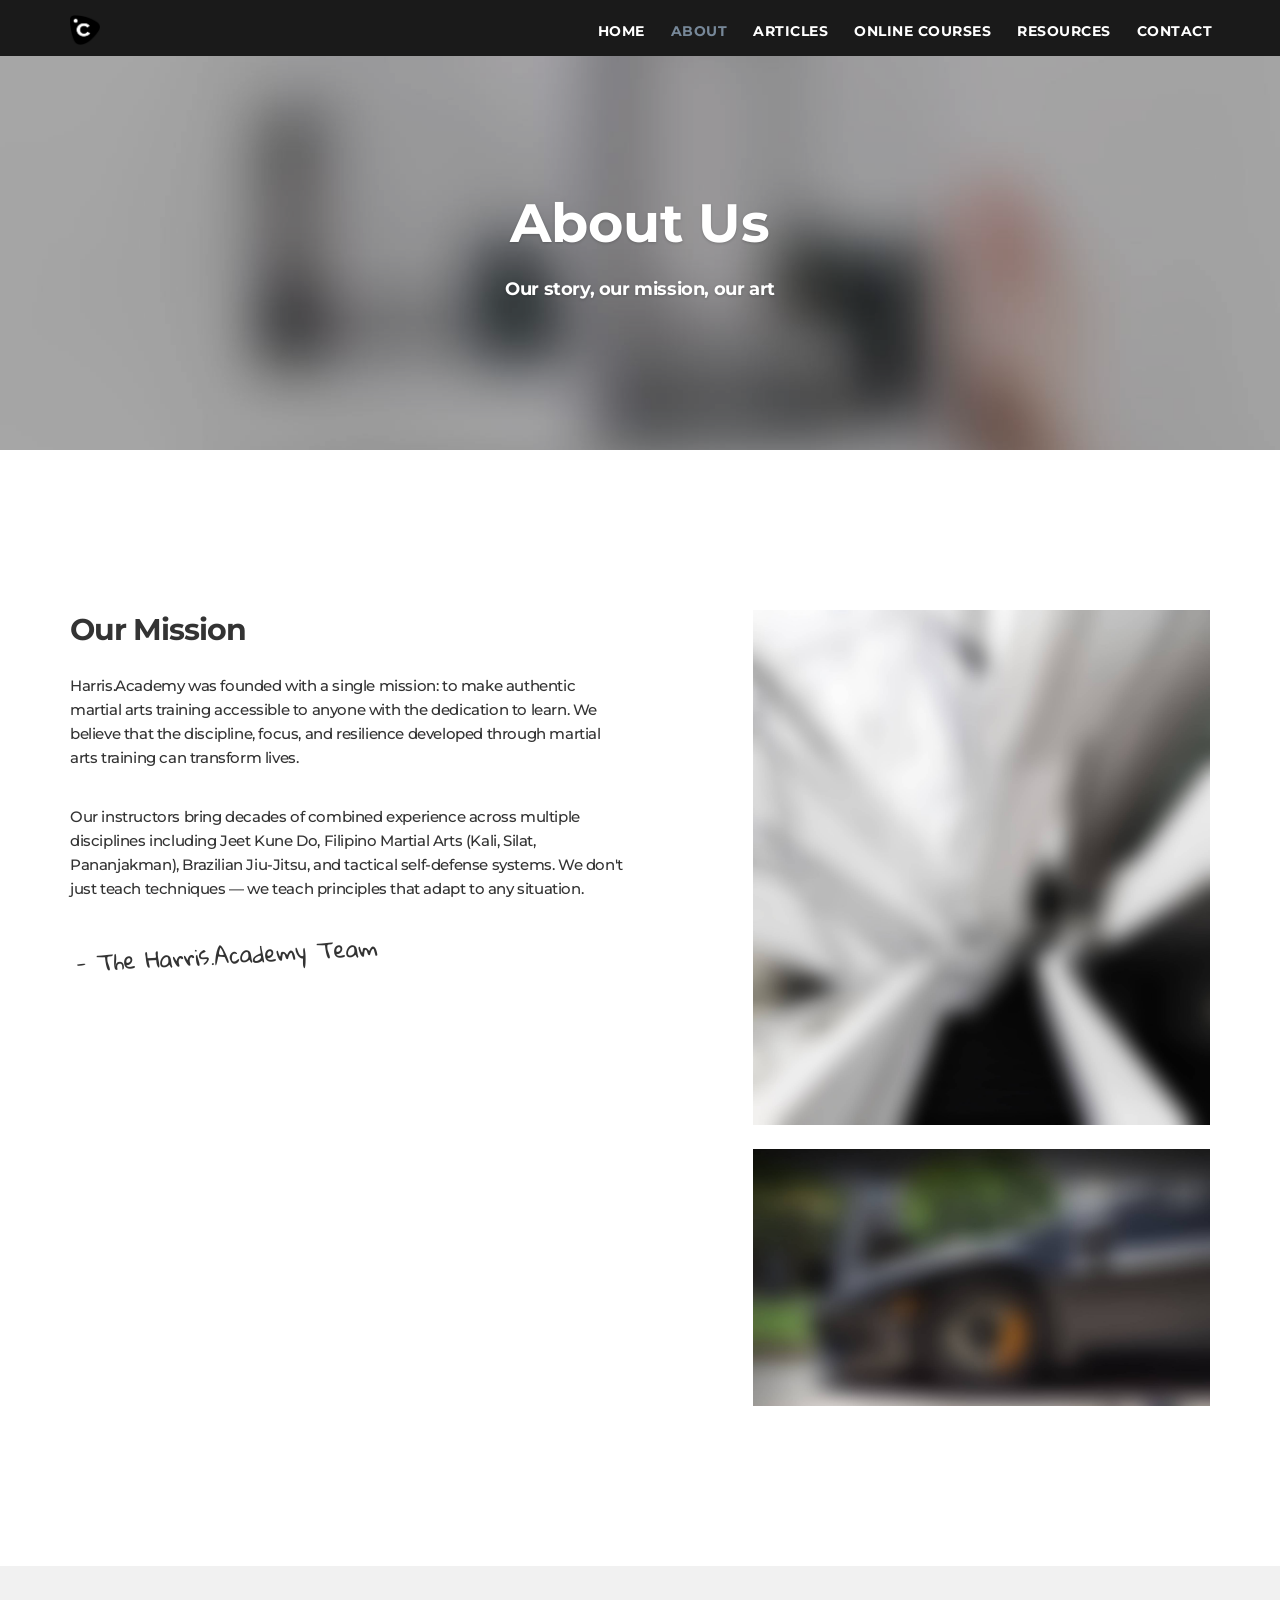
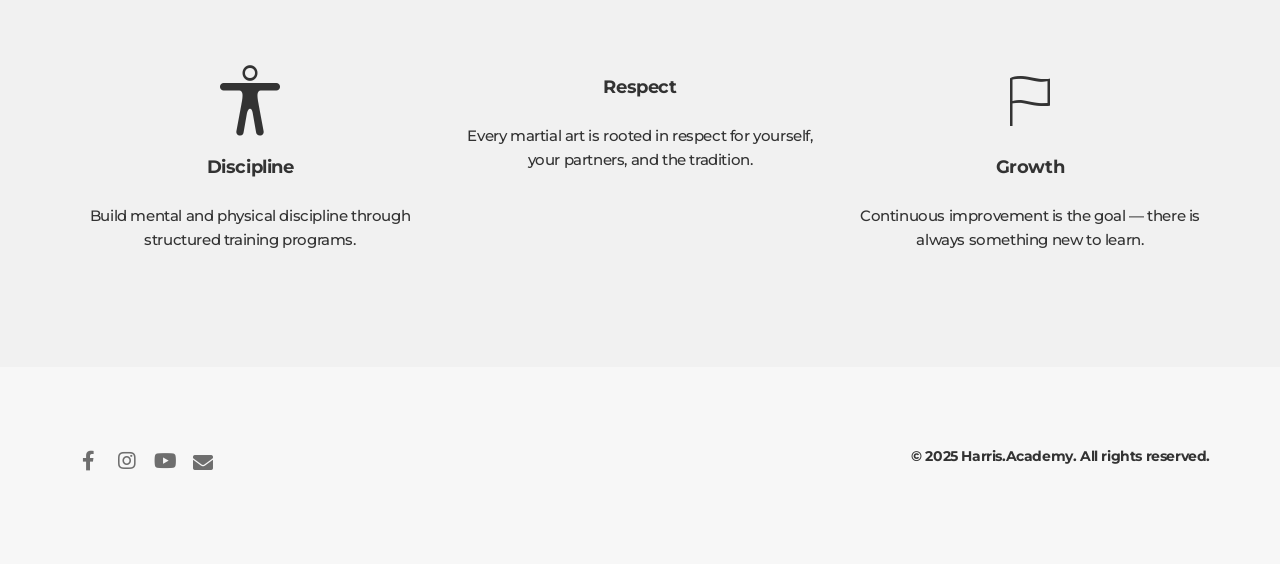
==== about.html @ e7376586 "Restructure site files to repo root for Vercel deployment" ====
<!DOCTYPE html>
<html lang="en">
  <head>
    <meta charset="utf-8">
    <meta http-equiv="X-UA-Compatible" content="IE=edge">
    <meta name="viewport" content="width=device-width, initial-scale=1">
    <link rel="shortcut icon" href="img/misc/favicon.png">
    <meta name="description" content="About Harris.Academy - Martial Arts Training">
    <meta name="author" content="Harris.Academy">
    <title>About | Harris.Academy
    </title>
    <link href="css/bootstrap.min.css" rel="stylesheet">
    <link href="css/main.css" rel="stylesheet">
    <link href="harris.css" rel="stylesheet">
  </head>
  <body class="top" id="page-top" data-spy="scroll" data-target=".navbar-fixed-top">

    <nav class="navbar navbar-custom navbar-fixed-top top-nav-collapse">
      <div class="container">
        <div class="navbar-header">
          <button class="navbar-toggle" type="button" data-toggle="collapse" data-target=".navbar-main-collapse"><span class="sr-only">Toggle navigation</span><span class="icon-bar"></span><span class="icon-bar"></span><span class="icon-bar"></span></button><a class="navbar-brand page-scroll" href="index.html">
              <img class="logo" src="img/logo.png" alt="Harris.Academy"><img class="logodark" src="img/logodark.png" alt="Harris.Academy"></a>
        </div>
        <div class="collapse navbar-collapse navbar-main-collapse">
          <ul class="nav navbar-nav navbar-right">
            <li class="hidden"><a href="#page-top"></a></li>
            <li><a href="index.html">Home</a></li>
            <li><a href="about.html">About</a></li>
            <li><a href="articles.html">Articles</a></li>
            <li><a href="courses.html">Online Courses</a></li>
            <li><a href="resources.html">Resources</a></li>
            <li><a href="index.html#contact">Contact</a></li>
          </ul>
        </div>
      </div>
    </nav>
    <header class="intro introhalf" data-background="img/main/24.jpg">
      <div class="overlay"></div>
      <div class="intro-body">
        <h1>About Us</h1>
        <h4>Our story, our mission, our art</h4>
      </div>
    </header>
    <section>
      <div class="container">
        <div class="row">
          <div class="col-lg-6">
            <h2>Our Mission</h2>
            <p>Harris.Academy was founded with a single mission: to make authentic martial arts training accessible to anyone with the dedication to learn. We believe that the discipline, focus, and resilience developed through martial arts training can transform lives.</p>
            <p>Our instructors bring decades of combined experience across multiple disciplines including Jeet Kune Do, Filipino Martial Arts (Kali, Silat, Pananjakman), Brazilian Jiu-Jitsu, and tactical self-defense systems. We don't just teach techniques — we teach principles that adapt to any situation.</p>
            <h2 class="classic">- The Harris.Academy Team</h2>
          </div>
          <div class="col-lg-5 col-lg-offset-1">
            <img class="img-responsive center-block" src="img/main/37.jpg" alt="Martial Arts Training">
            <br>
            <img class="img-responsive center-block" src="img/main/22.jpg" alt="Training Session">
          </div>
        </div>
      </div>
    </section>
    <section class="section-small bg-gray2">
      <div class="container">
        <div class="row text-center">
          <div class="col-md-4">
            <i class="ion-ios-body-outline icon-big"></i>
            <h4>Discipline</h4>
            <p>Build mental and physical discipline through structured training programs.</p>
          </div>
          <div class="col-md-4">
            <i class="ion-ios-shield-outline icon-big"></i>
            <h4>Respect</h4>
            <p>Every martial art is rooted in respect for yourself, your partners, and the tradition.</p>
          </div>
          <div class="col-md-4">
            <i class="ion-ios-flag-outline icon-big"></i>
            <h4>Growth</h4>
            <p>Continuous improvement is the goal — there is always something new to learn.</p>
          </div>
        </div>
      </div>
    </section>
    <section class="section-small bg-gray footer">
      <div class="container">
        <div class="row">
          <div class="col-lg-4">
            <ul class="list-inline no-pad">
              <li><a href="#"><i class="fab fa-facebook-f fa-fw fa-lg"></i></a></li>
              <li><a href="#"><i class="fab fa-instagram fa-fw fa-lg"></i></a></li>
              <li><a href="#"><i class="fab fa-youtube fa-fw fa-lg"></i></a></li>
              <li><a href="#"><i class="fa fa-envelope fa-fw fa-lg"></i></a></li>
            </ul>
          </div>
          <div class="col-lg-4 col-lg-offset-4 text-right">
            <h5 class="no-pad">&copy; 2025 Harris.Academy. All rights reserved.</h5>
          </div>
        </div>
      </div>
    </section>
    <a class="topbtn page-scroll" href="#page-top"></a>
    <script src="js/jquery-3.3.1.min.js"></script>
    <script src="js/bootstrap.min.js"></script>
    <script src="js/jquery.easing.min.js"></script>
    <script src="js/jquery.countdown.min.js"></script>
    <script src="js/device.min.js"></script>
    <script src="js/form.min.js"></script>
    <script src="js/jquery.placeholder.min.js"></script>
    <script src="js/jquery.shuffle.min.js"></script>
    <script src="js/jquery.parallax.min.js"></script>
    <script src="js/jquery.circle-progress.min.js"></script>
    <script src="js/jquery.swipebox.min.js"></script>
    <script src="js/wow.min.js"></script>
    <script src="js/jquery.smartmenus.js"></script>
    <script src="js/main.js"></script>
  </body>
</html>
---- css/main.css ----
@charset "UTF-8";
/*!
    Concept - Smart multi-purpose html5 template
    To use this template you must have a license purchased at Themeforest (themeforest.com)
    Copyright 2000-2095 ForBetterWeb.com
 */
/*------------------------------------------------------------------

Table of contents
* Fonts
* Plugins
* Base structure
  * Preloader
  * Buttons
  * NavBar
  * Backgrounds and font color
  * Intro
    * Intro solid color
    * Video background
  * Forms
    * Subscribe form
  * Countdown
  * News - Blog grid
  * Team
  * Contact
  * Quote
  * Facts
  * Map
  * Carousel
    * Shop thumbnails carousel
  * Animated mouse
  * Text rotator
  * Number scroller
  * Testimonials
  * Portfolio
  * Pricing
  * Miscellaneous
  * Pager
  * Bars and charts
  * Shop
  * Media Queries
  * Magic background
  * Footer
* Stop animation on mobile device
* Icons
* Demo page

-------------------------------------------------------------------*/
/* Fonts */
@import "https://fonts.googleapis.com/css?family=Montserrat:200,500,700,800|Gloria+Hallelujah";
/* Fonts and Plugins */
@import url(../fonts/fontawesome/css/fontawesome.min.css);
@import url(../fonts/fontawesome/css/brands.min.css);
@import url(../fonts/fontawesome/css/solid.min.css);
@import url(../fonts/ionicons/css/ionicons.min.css);
@import url(../js/vegas/vegas.min.css);
@import url(animate.min.css);
@import url(swipebox.css);
/* Base structure */
html {
  width: 100% !important;
  height: 100% !important;
}

body {
  width: 100% !important;
  height: 100% !important;
  font: 500 15px/1.6 Montserrat, sans-serif;
  letter-spacing: -0.4px;
  background-color: #fff;
  -webkit-font-smoothing: antialiased;
}

h1, h2, h3, h4, h5, h6 {
  margin: 0 0 25px;
  line-height: 1.3;
  font-weight: 700;
  letter-spacing: -1px;
}

h3, h4, h5, h6 {
  letter-spacing: -0.4px;
}

/* Preloader */
#preloader {
  top: 0;
  left: 0;
  right: 0;
  bottom: 0;
  position: absolute;
  background-color: #fff;
  z-index: 99999;
  height: 100%;
  width: 100%;
  overflow: hidden;
}

#status {
  position: absolute;
  left: 47%;
  top: 50%;
  margin: auto;
  width: 49px;
  height: 49px;
  border-radius: 50%;
  display: inline-block;
  vertical-align: middle;
  background: #999;
  animation: 1.15s infinite ease-in-out;
  -webkit-animation: 1.15s infinite ease-in-out;
  -moz-animation: 1.15s infinite ease-in-out;
  animation-name: loader;
  -webkit-animation-name: loader;
  -moz-animation-name: loader;
}
#status:before, #status:after {
  animation: 1.15s infinite ease-in-out;
  -webkit-animation: 1.15s infinite ease-in-out;
  -moz-animation: 1.15s infinite ease-in-out;
}
#status:before, #status:after {
  width: 100%;
  height: 100%;
  border-radius: 50%;
  position: absolute;
  top: 0;
  left: 0;
}

@keyframes loader {
  from {
    transform: scale(0);
    opacity: 1;
  }
  to {
    transform: scale(1);
    opacity: 0.5;
  }
}
@-ms-keyframes loader {
  from {
    -ms-transform: scale(0);
    opacity: 1;
  }
  to {
    -ms-transform: scale(1);
    opacity: 0.5;
  }
}
@-webkit-keyframes loader {
  from {
    -webkit-transform: scale(0);
    opacity: 1;
  }
  to {
    -webkit-transform: scale(1);
    opacity: 0.5;
  }
}
@-moz-keyframes loader {
  from {
    -moz-transform: scale(0);
    opacity: 1;
  }
  to {
    -moz-transform: scale(1);
    opacity: 0.5;
  }
}
.no-transform {
  text-transform: none;
}

p {
  margin: 0 0 35px;
}

a {
  text-decoration: none;
  color: #000;
  -webkit-transition: all 0.3s ease;
  -moz-transition: all 0.3s ease;
  transition: all 0.3s ease;
}
a img {
  -webkit-transition: all 0.3s ease;
  -moz-transition: all 0.3s ease;
  transition: all 0.3s ease;
}

img {
  -webkit-filter: blur(0);
  filter: blur(0);
}

a, img, :focus, input {
  outline: none !important;
}

a:hover, a:focus {
  color: #666;
  text-decoration: none;
}
a img:hover {
  opacity: 0.75;
}

.no-pad {
  padding-top: 0 !important;
  padding-right: 0 !important;
  padding-bottom: 0 !important;
  padding-left: 0 !important;
  margin-top: 0 !important;
  margin-right: 0 !important;
  margin-bottom: 0 !important;
  margin-left: 0 !important;
}

.no-pad-btm {
  padding-bottom: 0 !important;
  margin-bottom: 0 !important;
}

.no-pad-top {
  padding-top: 0 !important;
}

.overlay {
  background: rgba(7, 9, 21, 0.5);
}

.overlay-white {
  background: rgba(255, 255, 255, 0.85);
  color: #555 !important;
  text-shadow: none;
}

.overlay, .overlay-white {
  width: 100%;
  height: 100%;
  position: absolute;
  z-index: -1;
  top: 0;
  left: 0;
}

.image-overlay {
  padding: 0;
  margin-top: -150px;
  z-index: 999;
  position: relative;
}

@media (max-width: 1199px) {
  .image-overlay {
    margin-top: 0;
  }
}
.breadcrumb {
  background-color: transparent;
  padding: 15px 15px;
}

section, .section {
  position: relative;
  z-index: 992;
  padding-top: 160px;
  padding-bottom: 160px;
  background-color: #fff;
  overflow: hidden;
}

.section-small {
  padding-top: 80px;
  padding-bottom: 80px;
  min-height: auto !important;
}

.section-offcet {
  overflow: inherit;
}

.list-inline > li {
  padding-bottom: 10px;
  vertical-align: bottom;
}

input, textarea {
  border-radius: 50px !important;
}

.dropdown-menu, .panel, .progress, .list-group-item, select {
  border-radius: 6px !important;
}

.nav .label {
  padding: 0.4em 0.7em 0.3em 0.7em;
}

.label-danger {
  background-color: #c00;
}

.badge {
  line-height: inherit;
  border-radius: 15px !important;
}

.dark-gray {
  color: #999;
}

.gray {
  color: #ccc;
}

.blue {
  color: #5bc0df;
}

.violet {
  color: #ff4081;
}

.pastel {
  color: #9aa8b1;
}

.text-black {
  color: #000;
}

.white {
  color: #fff;
}

/* Buttons */
.btn {
  font-size: 12px !important;
  letter-spacing: 0.5px;
  outline: 0;
  text-transform: uppercase;
  -webkit-transition: all 0.3s ease-in-out;
  -moz-transition: all 0.3s ease-in-out;
  transition: all 0.3s ease-in-out;
  text-shadow: none;
  text-decoration: none;
  padding: 7px 25px;
  border-radius: 40px;
  font-weight: 800;
}
.btn:hover {
  box-shadow: none;
}

.btn-lg {
  font-size: 13px !important;
  padding: 10px 32px;
}

.btn-sm {
  font-size: 10px !important;
}

.btn-xs {
  font-size: 9px !important;
  padding: 4px 10px;
}

.btn-border {
  border: 2px solid #fff;
  color: #fff !important;
  background-color: transparent;
}

.btn-dark-border {
  border: 2px solid #000;
  color: #000;
  background-color: transparent;
}

.btn-white {
  border: 2px solid #fff;
  color: #000 !important;
  background-color: #fff;
  box-shadow: 0 0 20px 0 rgba(0, 0, 0, 0.05);
}

.btn-gray {
  border: 2px solid #ccc;
  background-color: #ccc;
  color: #000 !important;
}

.btn-dark {
  border: 2px solid #18191B;
  background-color: #18191B;
  color: #fff !important;
}

.btn-Concept {
  border: 2px solid #9aa8b1;
  background-color: #9aa8b1;
  color: #fff !important;
}

.btn-violet {
  border: 2px solid #ff4081;
  background-color: #ff4081;
  color: #fff !important;
}

.btn-border:focus, .btn-dark-border:focus, .btn-gray:focus, .btn-border:focus, .btn-white:focus, .btn-Concept:focus, .btn-violet:focus {
  opacity: 1;
}

.btn:hover {
  opacity: 0.85 !important;
}

.input-group-lg > .form-control, .input-group-lg > .input-group-addon, .input-group-lg > .input-group-btn > .btn {
  border-radius: 50px;
  margin: 0;
}

.input-group-btn .btn {
  margin-left: -30px !important;
  z-index: 9;
}

a .fa, a .icon {
  text-decoration: none;
  -webkit-transition: all 0.3s ease-in-out;
  -moz-transition: all 0.3s ease-in-out;
  transition: all 0.3s ease-in-out;
}

.iconsmall {
  font-size: 46px;
  float: left;
  line-height: 54px;
  padding-right: 10px;
}

.icon-big {
  font-size: 80px !important;
  display: block !important;
  line-height: 75px !important;
  padding: 15px;
}

.intro-body .icon-big {
  padding: 20px;
}

.classic {
  font-family: "Gloria Hallelujah";
  font-weight: normal !important;
  letter-spacing: 0;
  transform: rotate(-3deg) !important;
  -moz-transform: rotate(-3deg) !important;
  -webkit-transform: rotate(-3deg) !important;
  text-transform: none;
  display: inline-block;
  font-size: 22px;
  padding: 5px;
}

.classic-gradient {
  background: -moz-linear-gradient(#ccc, #000);
  background: -webkit-linear-gradient(#ccc, #000);
  background: linear-gradient(#ccc, #000);
  color: transparent;
  background-clip: text;
  -webkit-background-clip: text;
}

.classic-big {
  font-size: 70px !important;
  line-height: 60px;
  font-weight: normal !important;
  letter-spacing: -1px !important;
  text-transform: none !important;
  padding-bottom: 0;
  display: block;
}

.bg-dark .classic {
  background: transparent;
  color: #fff;
}

.text-gradient {
  background: linear-gradient(to bottom left, #aee5ff, #005279);
  -webkit-background-clip: text;
  -webkit-text-fill-color: transparent;
}

.text-gradient-gray {
  background: linear-gradient(to bottom left, #ccc, #000);
  -webkit-background-clip: text;
  -webkit-text-fill-color: transparent;
}

::-moz-selection, ::selection {
  color: #fff;
  background: #000;
}

ul, ol {
  margin-bottom: 1.5em;
}

a .la {
  opacity: 0.6 !important;
}
a .la:hover {
  opacity: 0.9;
}

.float-left {
  float: left;
}

.float-right {
  float: right;
}

.fa {
  vertical-align: middle;
}

/* NavBar */
.navbar-custom {
  font-family: Montserrat, sans-serif;
  margin-bottom: 0;
  border-bottom: transparent;
  text-transform: uppercase;
  color: rgba(0, 0, 0, 0.9);
  -webkit-transition: all 0.8s ease;
  -moz-transition: all 0.8s ease;
  transition: all 0.8s ease;
}
.navbar-custom .navbar-brand {
  font-size: 32px;
  font-weight: 500;
  letter-spacing: -0.01em;
  text-transform: none;
  /* padding: 17px 5px 12px 15px; */
}
.navbar-custom img {
  display: inline-block;
}
.navbar-custom.top-nav-collapse {
  background-color: #fff;
  /* border-bottom: 1px solid #eee; */
}
.navbar-custom.top-nav-collapse a {
  color: #000;
}
.navbar-custom.top-nav-collapse .navbar-brand {
  font-size: 22px;
}

.navbar-fixed-top .container {
  width: auto;
}

@media (min-width: 1200px) {
  .top-nav-collapse .container {
    width: 1170px !important;
  }
}
.navbar-custom .navbar-brand .logo {
  max-height: 42px;
  display: inline-block;
}

.logoborder {
  border: 1px solid #fff;
  padding: 12px 18px;
  max-height: 48px !important;
  margin-top: -10px;
  font-size: 20px;
}

.logobig {
  font-size: 30px;
}
.logobig .icon-big {
  line-height: 1px;
  margin-top: -25px;
}

.logobig .classic {
  font-size: 36px;
  transform: rotate(0) !important;
  -moz-transform: rotate(0) !important;
  -webkit-transform: rotate(0) !important;
}

.logodark.classic {
  font-size: 40px;
  margin-top: -8px;
}

.supcircle {
  background-color: #5bc0de;
  color: #fff;
  padding: 4px 8px;
  font-size: 16px;
  position: absolute;
  margin: 14px -15px;
  line-height: 16px;
  border-radius: 50% !important;
  font-weight: bold;
}

.navbar-custom.top-nav-collapse .navbar-brand .logo {
  max-height: 24px;
}
.navbar-custom .navbar-brand .logodark {
  display: none;
}
.navbar-custom.top-nav-collapse .navbar-brand .logodark, .navbar-custom .navbar-brand .logo {
  display: inline-block;
}
.navbar-custom.top-nav-collapse .navbar-brand .logo {
  display: none;
}
.navbar-custom.top-nav-collapse .navbar-brand .logodark {
  max-height: 30px;
}
.navbar-custom .navbar-brand i {
  vertical-align: middle;
}
.navbar-custom .navbar-brand:focus {
  outline: 0;
}
.navbar-custom .navbar-brand .navbar-toggle {
  padding: 4px 6px;
  font-size: 16px;
  color: #fff;
}
.navbar-custom .navbar-brand .navbar-toggle:focus, .navbar-custom .navbar-brand .navbar-toggle:active {
  outline: 0;
}

.nav > li > a {
  padding: 21px 13px 15px;
}

.navbar-custom a {
  color: #fff;
  font-size: 14px;
  text-transform: uppercase;
  text-decoration: none;
  letter-spacing: 0.5px;
  font-weight: 700;
}
.navbar-custom .nav li a {
  -webkit-transition: all 0.4s ease-in-out;
  -moz-transition: all 0.4s ease-in-out;
  transition: all 0.4s ease-in-out;
}
.navbar-custom .nav li a:hover, .navbar-custom .nav li a:focus, .navbar-custom .nav li a:active {
  outline: 0;
  background-color: transparent;
}
.navbar-custom .nav li.active {
  outline: 0;
  background-color: transparent !important;
}
.navbar-custom .nav li.active a {
  color: #789 !important;
}
.navbar-custom .nav li.active a:hover {
  color: #789;
}

.dropdown-menu {
  background-color: rgba(255, 255, 255, 0.95);
  color: #fff;
  min-width: 230px !important;
  right: 0;
  left: auto;
  border: 0;
}
.dropdown-menu > li > a {
  font-size: 11px;
  padding: 11px 18px;
  white-space: nowrap;
}
.dropdown-menu > .active > a {
  color: #333 !important;
  background-color: transparent;
}
.dropdown-menu > .active > a:focus, .dropdown-menu > .active > a:hover {
  background-color: transparent;
}

.nav .open > a {
  background-color: transparent;
  border-color: transparent;
}
.nav .open > a:focus, .nav .open > a:hover {
  background-color: transparent;
  border-color: transparent;
}

.search-form {
  margin: 5px 10px;
  width: 250px;
  font-size: 14px;
}
.search-form .form-control {
  color: #ccc !important;
}

.search-button {
  width: 42px;
  height: 40px;
  line-height: 38px;
  margin-top: -12px;
  position: absolute;
  top: 50%;
  right: 12px;
  overflow: hidden;
  background: transparent;
  color: #888;
  border: none;
  outline: none;
}

.search-form {
  padding: 10px;
  width: 100%;
  border-bottom: #555;
  margin: 0;
}

.nav .badge {
  color: #fff;
  padding: 5px 6px 4px 7px;
  position: absolute;
  margin: -10px -4px;
  line-height: 1;
  border-radius: 50% !important;
  border: #dadada 2px solid;
}

.navbar-toggle {
  padding: 10px 0;
}
.navbar-toggle .icon-bar {
  width: 30px;
  border-radius: 0;
  background: #fff;
}

.top-nav-collapse .icon-bar {
  background: #333;
}

.navbar-custom.nav-bright a {
  color: #333;
}

.vmenu {
  display: inline-block;
  margin: 0;
  padding: 0;
}

a.btn-nav .btn {
  margin: 30px 0 109px;
}

.navbar-custom .nav .dropdown-menu li a.btn-nav:hover {
  background-color: transparent;
}

.menu-divider {
  width: 1px;
  border-right: 1px solid #b3b3b3;
  line-height: 18px;
  margin: 23px 15px 0;
}

.dropdown-menu strong {
  padding: 20px 0 16px 18px;
  display: block;
  font-size: 13px;
  font-weight: bold;
  line-height: 1px;
  color: #555 !important;
}

.nav .active {
  height: auto !important;
}

.dropdown-menu {
  padding: 10px 0;
}

.navbar-nav:not(.sm-collapsible) ul .caret {
  position: absolute;
  right: 0;
  margin-top: 6px;
  margin-right: 15px;
  border-top: 4px solid transparent;
  border-bottom: 4px solid transparent;
  border-left: 4px dashed;
}
.navbar-nav:not(.sm-collapsible) ul a.has-submenu {
  padding-right: 30px;
}
.navbar-nav.sm-collapsible .caret, .navbar-nav.sm-collapsible ul .caret {
  position: absolute;
  right: 0;
  margin: -25px 14px 0 0;
  padding: 0;
  width: 32px;
  height: 26px;
  line-height: 24px;
  text-align: center;
  border-width: 1px;
  border-style: solid;
}
.navbar-nav.sm-collapsible .caret:before {
  content: "+";
  font-family: monospace;
  font-size: 20px;
}
.navbar-nav.sm-collapsible .open > a > .caret:before {
  content: "-";
}
.navbar-nav.sm-collapsible a.has-submenu {
  padding-right: 50px;
}
.navbar-nav.sm-collapsible[data-sm-skip-collapsible-behavior] .caret, .navbar-nav.sm-collapsible[data-sm-skip-collapsible-behavior] ul .caret {
  position: static;
  margin: 0 0 0 2px;
  padding: 0;
  width: 0;
  height: 0;
  border-top: 4px dashed;
  border-right: 4px solid transparent;
  border-bottom: 0;
  border-left: 4px solid transparent;
}
.navbar-nav.sm-collapsible[data-sm-skip-collapsible-behavior] .caret:before {
  content: "" !important;
}
.navbar-nav.sm-collapsible[data-sm-skip-collapsible-behavior] a.has-submenu {
  padding-right: 15px;
}
.navbar-nav span.scroll-up, .navbar-nav span.scroll-down {
  position: absolute;
  display: none;
  visibility: hidden;
  height: 20px;
  overflow: hidden;
  text-align: center;
}
.navbar-nav span.scroll-up-arrow {
  position: absolute;
  top: -2px;
  left: 50%;
  margin-left: -8px;
  width: 0;
  height: 0;
  overflow: hidden;
  border-top: 7px dashed transparent;
  border-right: 7px dashed transparent;
  border-bottom: 7px solid;
  border-left: 7px dashed transparent;
}
.navbar-nav span.scroll-down-arrow {
  position: absolute;
  left: 50%;
  margin-left: -8px;
  width: 0;
  height: 0;
  overflow: hidden;
  border-top: 7px dashed transparent;
  border-right: 7px dashed transparent;
  border-bottom: 7px solid;
  border-left: 7px dashed transparent;
  top: 6px;
  border-top: 7px solid;
  border-right: 7px dashed transparent;
  border-bottom: 7px dashed transparent;
  border-left: 7px dashed transparent;
}
.navbar-nav.sm-collapsible ul .dropdown-menu > li > a, .navbar-nav.sm-collapsible ul .dropdown-menu .dropdown-header {
  padding-left: 35px;
}
.navbar-nav.sm-collapsible ul ul .dropdown-menu > li > a, .navbar-nav.sm-collapsible ul ul .dropdown-menu .dropdown-header {
  padding-left: 45px;
}
.navbar-nav.sm-collapsible ul ul ul .dropdown-menu > li > a, .navbar-nav.sm-collapsible ul ul ul .dropdown-menu .dropdown-header {
  padding-left: 55px;
}
.navbar-nav.sm-collapsible ul ul ul ul .dropdown-menu > li > a, .navbar-nav.sm-collapsible ul ul ul ul .dropdown-menu .dropdown-header {
  padding-left: 65px;
}
.navbar-nav .dropdown-menu > li > a {
  white-space: normal;
}
.navbar-nav ul.sm-nowrap > li > a {
  white-space: nowrap;
}
.navbar-nav.sm-collapsible ul.sm-nowrap > li > a {
  white-space: normal;
}

.navbar-right ul.dropdown-menu {
  left: auto;
  right: 0;
}

.dropdown-menu .fa {
  opacity: 0.5 !important;
  line-height: 13px !important;
}

.nav .fa {
  font-size: 16px;
  line-height: 1px;
}
.nav .fa-angle-down {
  font-size: 13px;
}
.nav .fa, .nav a .fa {
  opacity: 1 !important;
}
.nav .fa-plus {
  font-size: 12px;
}

@media (min-width: 991px) {
  .search-form input {
    background: transparent;
    border: 0;
    width: 200px;
  }

  .navbar-custom {
    padding: 40px 30px;
    border-bottom: 0;
    background: transparent;
  }
  .navbar-custom.top-nav-collapse {
    padding: 0 30px;
    background-color: #fff;
  }
  .navbar-custom .nav .dropdown-menu li a:hover {
    background-color: #ddd;
  }

  @-webkit-keyframes fadeInUniversal {
    0% {
      opacity: 0;
      transform: translate(0, -40px);
    }
    100% {
      opacity: 1;
      transform: translate(0, 0);
    }
  }
  @keyframes fadeInUniversal {
    0% {
      opacity: 0;
      transform: translate(0, -40px);
    }
    100% {
      opacity: 1;
      transform: translate(0, 0);
    }
  }
  li:hover ul.dropdown-menu {
    opacity: 1;
    -webkit-animation: fadeInUniversal 0.7s;
    animation: fadeInUniversal 0.7s;
    -webkit-animation-fill-mode: forwards;
    animation-fill-mode: forwards;
  }

  ul.nav li.dropdown:hover > ul.dropdown-menu {
    display: block;
  }

  .navbar-left {
    float: right !important;
  }

  ul.dropdown-menu.columns-2 {
    left: 0 !important;
    padding: 20px 22px 25px;
  }
  ul.dropdown-menu.columns-3 {
    left: 0 !important;
    padding: 20px 22px 25px;
    -moz-column-count: 3;
    -webkit-column-count: 3;
    column-count: 3;
    min-width: 860px !important;
  }
  ul.dropdown-menu.columns-2 {
    -moz-column-count: 2;
    -webkit-column-count: 2;
    column-count: 2;
    min-width: 380px !important;
  }

  .columns2 .btn-white, .columns3 .btn-white {
    margin-top: 12px;
    display: inline-block;
  }

  .navbar-fixed-top .caret, .navbar-fixed-top .open > .dropdown-menu {
    display: none;
  }

  .angle-right:after {
    float: right;
    font-family: "Font Awesome 5 Free";
    content: "";
    color: inherit;
    position: absolute;
    right: 20px;
  }
}
@media (max-width: 991px) {
  .dropdown-menu {
    padding: 0;
  }
}
@media (max-width: 990px) {
  p.empty {
    display: none;
  }

  .search-button {
    margin-top: 0;
  }

  .nav .badge {
    margin: 2px 4px;
  }
  .nav a {
    border-bottom: 1px solid rgba(0, 0, 0, 0.05) !important;
    color: #000 !important;
  }
  .nav a:focus {
    border-bottom: 1px solid rgba(0, 0, 0, 0.05) !important;
  }

  .navbar-header {
    float: none;
  }

  .navbar-left, .navbar-right {
    float: none !important;
  }

  .navbar-toggle {
    display: block;
  }

  .navbar-collapse {
    background-color: #eee !important;
    border-top: 1px solid transparent;
    box-shadow: inset 0 1px 0 rgba(255, 255, 255, 0.1);
  }
  .navbar-collapse.collapse {
    display: none !important;
  }

  .navbar-nav {
    float: none !important;
    margin-top: 7px;
  }
  .navbar-nav > li {
    float: none;
  }
  .navbar-nav > li > a {
    padding-top: 14px;
    padding-bottom: 14px;
  }

  .collapse.in {
    display: block !important;
  }

  .navbar-collapse.in {
    overflow-y: auto !important;
  }

  .navbar-nav .open .dropdown-menu {
    position: static;
    float: none;
    width: auto;
    margin-top: 0;
    background-color: transparent;
    border: 0;
    box-shadow: none;
  }
  .navbar-nav .open .dropdown-menu > li > a, .navbar-nav .open .dropdown-menu .dropdown-header {
    padding: 10px 15px 10px 25px;
  }

  .navbar-inverse .navbar-nav .open .dropdown-menu > li > a {
    color: #999;
  }
  .navbar-inverse .navbar-nav .open .dropdown-menu > li > a:hover, .navbar-inverse .navbar-nav .open .dropdown-menu > li > a:focus {
    color: #fff;
    background-color: transparent;
    background-image: none;
  }
}
/* NavBar Center */
.navbar-center .navbar-brand {
  transform: translateX(-50%);
  left: 51%;
  position: absolute;
  padding: 14px 0;
  margin-left: 0;
}

.navbar-center {
  padding-left: 0 !important;
  padding-right: 0 !important;
}

.navbar-center .nav > li > a {
  padding: 21px 12px 15px !important;
}

@media (min-width: 1170px) {
  .navbar-center .container {
    width: 1170px;
    padding-left: 0;
    padding-right: 0;
  }
}
/* NavBar Wide */
@media (min-width: 991px) {
  .navbar-custom.top-nav-collapse {
    padding: 0 !important;
  }
}
/* NavBar Landing */
.landing-nav .toggle-btn:hover, .landing-nav a:hover {
  opacity: 0.9;
}

.landing-nav nav {
  background-color: rgba(0, 0, 0, 0.8);
  position: fixed;
  top: 0;
  left: 0;
  width: 100%;
  height: 100%;
  opacity: 0;
  visibility: hidden;
  transition: all 0.5s ease-in-out;
  z-index: 999;
  display: flex;
  align-items: center;
  justify-content: center;
  flex-direction: column;
}

.landing-nav nav ul {
  list-style-type: none;
  padding: 0;
  margin: 0;
  transition: all 0.3s ease-in-out;
}

.landing-nav nav ul li {
  transform: translateY(50px);
  opacity: 0;
}

.landing-nav nav ul li a {
  display: block;
  font-size: 26px;
  text-decoration: none;
  padding: 10px 5px;
  text-align: center;
  color: #fff;
  font-weight: bold;
  transition: all 0.2s ease-in-out;
  text-shadow: 1px 1px 2px rgba(0, 0, 0, 0.5);
}

.landing-nav, .landing-nav a {
  color: #fff;
}

.landing-nav a:hover:after {
  width: 100%;
  left: 0;
}

.landing-nav a:after {
  bottom: 0;
  content: "";
  display: block;
  height: 2px;
  background: #5bc0df;
  transition: width 1s ease 0s, left 0.5s ease 0s;
  width: 0;
}

.toggle-btn {
  display: block;
  position: fixed;
  z-index: 9999;
  top: 50px;
  right: 50px;
  cursor: pointer;
  transition: all 0.5s;
}

.top-nav-collapse .toggle-btn {
  top: 40px;
  right: 40px;
}

.toggle-btn .bar {
  width: 40px;
  height: 3px;
  margin: 6px auto;
  transition: all 0.3s;
}

.landing-nav .logo, .landing-nav .logodark {
  max-height: 60px;
  position: absolute;
  top: 50px;
  left: 50px;
}

.landing-nav.top-nav-collapse .logodark {
  max-height: 50px;
  opacity: 1;
  top: 40px;
  left: 40px;
}

.landing-nav .logodark {
  opacity: 0;
}

.landing-nav.top-nav-collapse .logo {
  opacity: 0;
}

.toggle-btn .bar {
  background-color: #fff;
}

.toggle-btn-white .bar {
  background-color: #fff !important;
}

.toggle-btn-black .icon-bar {
  background-color: #000 !important;
}

.top-nav-collapse .toggle-btn .bar {
  background-color: #000;
}

.toggle-btn .bar:nth-child(2) {
  margin-right: 5px;
}

.toggle-btn .bar:nth-child(2):hover {
  margin-right: 0px;
}

#toggle:checked ~ nav {
  opacity: 1;
  visibility: visible;
}

#toggle:checked ~ nav ul li {
  transform: translateY(0px);
  opacity: 1;
}

#toggle:checked ~ nav ul li {
  transition: all 0.3s cubic-bezier(0.6, 0, 0.8, 1.5) 0.3s;
}

#toggle:checked + label.toggle-btn .bar {
  background-color: #fff;
}

#toggle:checked + label.toggle-btn .bar:nth-child(2) {
  transform: translateX(50px);
  opacity: 0;
}

#toggle:checked + label.toggle-btn .bar:nth-child(1) {
  transform: translateY(10px) rotate(45deg);
}

#toggle:checked + label.toggle-btn .bar:nth-child(3) {
  transform: translateY(-8px) rotate(-45deg);
}

.logolanding {
  max-height: 120px;
  margin: 25px 0;
}

.landing-nav .footer {
  position: fixed;
  bottom: 30px;
}

/* Backgrounds and font color */
.bg-gray {
  background-color: #f7f7f7;
}

.bg-gray2 {
  background-color: #f1f1f1;
}

.bg-transparent {
  background-color: transparent;
}

.bg-dark {
  background-color: #18191B;
}

.bg-dark2 {
  background-color: rgba(12, 13, 15, 0.98);
}

.bg-custom-section {
  background-position: center !important;
  background-repeat: no-repeat !important;
  background-size: cover !important;
}

.small-header {
  position: relative;
  z-index: 1;
  padding-top: 142px;
  padding-bottom: 55px;
}
.small-header.bg-dark:before, .small-header.bg-transparent:before, .small-header.bg-img:before, .small-header.bg-img2:before, .small-header.bg-img3:before, .small-header.bg-img4:before, .small-header.bg-img5:before, .small-header.bg-img6:before {
  background: rgba(7, 9, 21, 0.5);
  content: " ";
  left: 0;
  top: 0;
  position: absolute;
  width: 100%;
  height: 100%;
  z-index: -9;
}
.small-header .bg-white h2, .small-header .bg-white h3 {
  color: #789;
}

@media (max-width: 992px) {
  .small-header {
    text-align: center !important;
  }
  .small-header .text-right {
    text-align: center !important;
  }
}
.bg-img-custom-small {
  min-height: 500px;
}

.bg-img-custom, .bg-img-custom-small, .bg-dark, .bg-dark2, .bg-transparent, .bg-img, .bg-img2, .bg-img3, .bg-img4, .bg-img5, .bg-img6 {
  color: rgba(255, 255, 255, 0.9) !important;
  text-shadow: 0 1px 3px rgba(0, 0, 0, 0.2);
}

.bg-img-custom a {
  color: #fff !important;
  text-shadow: 0 1px 3px rgba(0, 0, 0, 0.2);
}

.bg-img {
  background: url(../img/main/35.jpg);
}

.bg-img2 {
  background: url(../img/main/18.jpg);
}

.bg-img3 {
  background: url(../img/main/2.jpg);
}

.bg-img4 {
  background: url(../img/main/10.jpg);
}

.bg-img5 {
  background: url(../img/main/0.jpg);
}

.bg-img6 {
  background: url(../img/main/40.jpg);
}

.bg-img7 {
  background: url(../img/misc/background.png);
}

.bg-img-custom, .bg-img-custom-static, .bg-img-custom-small, .bg-img, .bg-img2, .bg-img3, .bg-img4, .bg-img5, .bg-img6, .bg-img7 {
  background-attachment: fixed;
  background-repeat: no-repeat;
  background-position: 50% 50%;
  -webkit-background-size: cover;
  -moz-background-size: cover;
  background-size: cover;
  /* MAGIC HAPPENS HERE */
  transform: translateZ(0);
  -moz-transform: translatez(0);
  -ms-transform: translatez(0);
  -o-transform: translatez(0);
  -webkit-transform: translateZ(0);
}

.bg-img-custom, .bg-img-custom-small, .bg-dark a, .bg-dark2 a, .bg-transparent a, .bg-img a, .bg-img2 a, .bg-img3 a, .bg-img4 a, .bg-img5 a, .bg-img6 a, .bg-primary a {
  color: #fff;
}

.bg-img-custom a:hover, .bg-img-custom-small a:hover, .bg-dark a:hover, .bg-dark2 a:hover, .bg-transparent a:hover, .bg-img a:hover, .bg-img2 a:hover, .bg-img3 a:hover, .bg-img4 a:hover, .bg-img5 a:hover, .bg-img6 a:hover {
  color: rgba(255, 255, 255, 0.8);
}

.bg-white {
  background-color: #fff;
  border-top: 1px solid #eee;
  border-bottom: 1px solid #eee;
  color: #222 !important;
  text-shadow: none !important;
}
.bg-white a {
  color: #555 !important;
}

/* Intro */
.intro {
  display: table;
  text-align: center;
  width: 100%;
  color: #fff;
  text-shadow: 0 1px 3px rgba(0, 0, 0, 0.2);
  overflow: hidden;
  position: relative;
  background-repeat: no-repeat;
  background-position: center center;
  height: 100% !important;
  z-index: 0;
  -webkit-background-size: cover;
  -moz-background-size: cover;
  background-size: cover;
}
.intro a {
  color: #fff;
}
.intro a:hover {
  color: #ccc;
  text-decoration: none;
}

.introhalf {
  height: 50% !important;
}

.intro .intro-body {
  display: table-cell;
  vertical-align: middle;
  padding: 150px 0 70px;
  width: 100%;
  position: relative;
  z-index: 1;
}

.bottom-hero, .bottom .intro-body {
  vertical-align: bottom;
  width: 500px;
  overflow: hidden;
  display: block;
  position: absolute;
  bottom: 30px;
  right: 100px;
}

.bottom-center {
  vertical-align: bottom;
  position: absolute;
  bottom: 45px;
  width: 100%;
}

@media (max-width: 990px) {
  .bottom .intro-body {
    right: auto;
    width: 100%;
    padding: 40px;
  }
}
.introhalf .intro-body {
  padding: 180px 0 110px;
}

.transparent, transparent a, transparent h1 {
  color: #000 !important;
  text-shadow: none;
}

.transformx:before {
  transform: skewX(7deg);
  transform-origin: top right;
  right: 0;
  left: auto;
  width: 830px;
  content: "";
  top: 0;
  position: fixed;
  height: 100%;
  z-index: -9;
}

.transformx.orange:before {
  background: rgba(255, 100, 0, 0.6);
}

.transformx.black:before {
  background: rgba(0, 0, 0, 0.5);
}

.intro h1 {
  font-size: 70px;
  line-height: 80px;
  letter-spacing: 0;
}
.intro h1.intro-small {
  font-size: 65px;
  line-height: 65px;
}
.intro .small {
  font-size: 50px;
  line-height: 50px;
}
.intro .lead {
  margin: 40px 0 0;
}

.intro-fullscreen {
  display: flex;
  align-items: center;
  justify-content: center;
  flex-direction: column;
  width: 100%;
}
.intro-fullscreen .small {
  font-size: 85%;
}

@keyframes kenburns {
  0% {
    transform: scale(1.2);
  }
  100% {
    transform: scale(1);
  }
}
@media (min-width: 768px) {
  .intro {
    padding: 0;
  }
}
/* Intro solid color */
.solid-color .intro-body:before {
  background: transparent !important;
}

.solid-color.intro {
  text-shadow: none !important;
}

.solid-color {
  background: linear-gradient(45deg, #e91e62 0%, #ff0057de 52%);
}

/* Video background */
.video-controls {
  position: absolute;
  bottom: 30px;
  right: 40px;
  z-index: 1;
  opacity: 0.4;
  display: none;
}

.video-controls-visible {
  display: inline;
}

.video-controls .fa {
  color: #fff;
  padding: 5px;
  width: 25px;
}
.video-controls a.fa {
  text-decoration: none;
}

.mbYTP_wrapper {
  z-index: 0 !important;
}

.section-video {
  min-height: 300px;
  padding-top: 60px;
  padding-bottom: 60px;
  top: 0 !important;
  opacity: 1 !important;
}
.section-video .mbYTP_wrapper {
  z-index: -1 !important;
}
.section-video:before {
  background: rgba(7, 9, 21, 0.5);
  content: "";
  left: 0;
  top: 0;
  position: relative;
  width: 100%;
  height: 100%;
  z-index: -9;
}

.bg-video-small {
  text-align: left !important;
  opacity: 1 !important;
  top: 0 !important;
}

/* Forms */
.small-form {
  margin: 0 auto 40px !important;
  max-width: 350px;
}

.help-block li {
  list-style: none;
  color: #990000;
}
.help-block ul {
  padding: 0;
  margin: 0;
}

.form-control {
  border: 1px solid #ddd;
  -webkit-box-shadow: none;
  box-shadow: none;
  -webkit-transition: border-color ease-in-out 0.3s, -webkit-box-shadow ease-in-out 0.3s;
  transition: border-color ease-in-out 0.3s, box-shadow ease-in-out 0.3s;
}
.form-control:focus {
  border-color: #888;
  outline: 0;
  -webkit-box-shadow: none;
  box-shadow: none;
}

.subscribe-form {
  padding: 0;
}

.input-group-btn:last-child > .btn, .input-group-btn:last-child > .btn-group {
  margin-left: 0;
}

input[type=checkbox], input[type=radio] {
  margin: 7px 0 0;
}

.checkbox label, .radio label {
  font-weight: normal;
}

.form-signin .form-control {
  position: relative;
}
.form-signin .form-control:focus {
  z-index: 2;
}
.form-signin input {
  margin-bottom: -1px;
}

.dark-form input, .dark-form textarea {
  color: #ccc;
  background-color: rgba(0, 0, 0, 0.45);
  border: 0;
}

/* Countdown */
[id*=clock] {
  padding: 40px 0;
}
[id*=clock] div {
  font-weight: bold;
  display: inline-block;
  font-size: 12px;
  margin: 0 15px;
  text-transform: uppercase;
  letter-spacing: 2px;
  line-height: 60px;
}
[id*=clock] span {
  font-weight: 200;
  display: block;
  font-size: 54px;
  padding: 30px 0;
  width: 68px;
  border-bottom: 1px solid #ccc;
}

@media (max-width: 1170px) {
  [id*=clock] div {
    margin: 0 15px;
  }
  [id*=clock] span {
    font-size: 48px;
    padding: 18px 0;
  }
}
@media (max-width: 768px) {
  [id*=clock] div {
    margin: 0 15px;
  }
  [id*=clock] span {
    font-size: 38px;
    padding: 15px 0;
    width: 40px;
  }
}
@media (max-width: 468px) {
  [id*=clock] div {
    margin: 0 7px;
  }
  [id*=clock] span {
    font-size: 32px;
    padding: 5px 0;
  }
}
/* News - Blog etc grid */
#news div[class*=col-] {
  margin-bottom: 60px;
}
#news h5 {
  padding-top: 10px;
  margin-bottom: 25px;
}

#news-wide h3, #news-wide h4, #news-wide h5 {
  margin: 5px 0;
}

.grid-pad img {
  margin-bottom: 25px;
}
.grid-pad div[class*=col-] {
  margin-bottom: 40px;
}

#news-single .carousel {
  padding-bottom: 20px;
}

.row:not(:first-child) {
  padding-top: 40px;
}

.row:not(:first-child) div[class*=col-] {
  margin-bottom: 0;
}

/* Team */
#team [class*=col-] {
  padding: 0 13px 0;
}
#team i {
  color: #777;
}
#team h5 {
  margin-top: -95px;
  position: relative;
  z-index: 1;
  font-size: 18px;
  line-height: 30px;
}
#team .fab {
  font-size: 18px;
}
#team .list-inline {
  margin: -10px;
}
#team .shadow::after {
  display: block;
  position: relative;
  background-image: linear-gradient(to bottom, rgba(255, 255, 255, 0) 0, #fff 100%);
  margin-top: -200px;
  height: 200px;
  width: 100%;
  content: "";
}

/* Contact */
#contact {
  padding-top: 0;
  padding-bottom: 0;
}
#contact #map {
  height: 420px;
}
#contact div[class*=col-] {
  padding: 30px;
  background: rgba(255, 255, 255, 0.85);
  margin-top: -375px;
  box-shadow: 0 0 57px rgba(0, 0, 0, 0.08);
}

#contact2 a {
  text-decoration: none;
  color: #555;
}
#contact2 hr {
  margin-top: 40px;
  margin-bottom: 40px;
  border-top: 1px solid #ccc;
}
#contact2 .list-inline {
  padding-top: 10px;
}

@media (max-width: 991px) {
  #contact {
    text-align: center;
  }
}
/* Quote */
blockquote {
  padding: 18px;
  margin: 0 0 20px;
  border-left: none;
}
blockquote:before, blockquote:after {
  color: #ccc;
  font-size: 18px;
  font-family: "Font Awesome 5 Free";
}
blockquote:before {
  content: "";
  padding-right: 15px;
}
blockquote:after {
  content: "";
  padding-left: 10px;
}

.quote {
  font-size: 18px;
}

/* Facts */
@media (max-width: 768px) {
  .facts .col-sm-6 {
    margin-top: 25px;
    margin-bottom: 25px;
  }
}
.action-box li {
  float: left;
  margin: 20px 0 0 15px;
}
.action-box span {
  display: none;
}

#tweecool span {
  font-size: 18px;
}

/* Map */
#map {
  width: 100%;
  height: 400px;
  border-top: 1px solid #eee;
  border-bottom: 1px solid #eee;
}

#mapdark {
  width: 100%;
  height: 430px;
  border-top: 1px solid #eee;
  border-bottom: 1px solid #eee;
  border: 0 !important;
}

.mapsmall {
  margin-bottom: 30px;
  border: 0 !important;
}

/* Carousel */
.carousel-control {
  width: 8%;
  color: #000;
  text-shadow: 0 0 2px rgba(255, 255, 255, 0.9);
}
.carousel-control:focus, .carousel-control:hover {
  color: #000;
  text-shadow: 0 0 2px rgba(255, 255, 255, 0.9);
  opacity: 0.5;
}
.carousel-control.left, .carousel-control.right {
  background-image: none;
  filter: none;
}

#Carousel-intro .carousel-control {
  color: #fff;
  text-shadow: 0 0 2px rgba(255, 255, 255, 0.9);
}
#Carousel-intro .carousel-control:focus, #Carousel-intro .carousel-control:hover {
  color: #fff;
  text-shadow: 0 0 2px rgba(255, 255, 255, 0.9);
  opacity: 0.5;
}

@media (max-width: 991px) {
  .carousel-big .carousel-control {
    display: none;
  }
}
.carousel-fade .carousel-inner {
  /* position: absolute; */
}
.carousel-fade .carousel-inner .item {
  opacity: 0;
  transition-property: opacity;
}
.carousel-fade .carousel-inner .active {
  opacity: 1;
}
.carousel-fade .carousel-inner .active.left, .carousel-fade .carousel-inner .active.right {
  left: 0;
  opacity: 0;
  z-index: 1;
}
.carousel-fade .carousel-inner .next.left, .carousel-fade .carousel-inner .prev.right {
  opacity: 1;
}
.carousel-fade .carousel-control {
  z-index: 9;
}

.carousel-item {
  display: inline-block;
  vertical-align: middle;
  float: none;
}

.carousel-item-text {
  display: inline-block;
  vertical-align: middle;
  float: none;
  padding: 30px 0 30px 0;
}

/* FF BUG FIX */
#Carousel-intro .carousel-inner {
  position: absolute !important;
}

@media all and (transform-3d), (-webkit-transform-3d) {
  .carousel-fade .carousel-inner > .item.next, .carousel-fade .carousel-inner > .item.active.right, .carousel-fade .carousel-inner > .item.prev, .carousel-fade .carousel-inner > .item.active.left {
    opacity: 0;
    -webkit-transform: translate3d(0, 0, 0);
    transform: translate3d(0, 0, 0);
  }
  .carousel-fade .carousel-inner > .item.next.left, .carousel-fade .carousel-inner > .item.prev.right, .carousel-fade .carousel-inner > .item.active {
    opacity: 1;
    -webkit-transform: translate3d(0, 0, 0);
    transform: translate3d(0, 0, 0);
  }
}
.carousel-indicators {
  bottom: 10px;
}

.indicators-inside {
  bottom: 7px;
}

#Carousel-intro .carousel-indicators {
  bottom: 30px;
}

.carousel-indicators .active {
  width: 14px;
  height: 14px;
  margin: 0 5px 0;
}
.carousel-indicators li {
  width: 14px;
  height: 14px;
  margin: 0 5px 0;
  background-color: #777;
  border: 0;
}
.carousel-indicators .active {
  background-color: #666;
}

.carousel-control .icon-next, .carousel-control .icon-prev {
  font-size: 90px;
  color: #999;
}

#carousel-light2, #carousel-light3, #carousel-light6, .slider-offset {
  margin-top: -120px;
}
#carousel-light2 .carousel-indicators, #carousel-light3 .carousel-indicators, #carousel-light6 .carousel-indicators, .slider-offset .carousel-indicators {
  bottom: -55px;
}

.carousel, .item, .active, .carousel-inner {
  height: 100%;
}

.fill {
  display: table;
  width: 100%;
  height: 100%;
  position: fixed;
  top: 0;
  left: 0;
  z-index: -1;
  background-position: center;
  -webkit-background-size: cover;
  -moz-background-size: cover;
  background-size: cover;
}

#carousel-news img {
  width: 100%;
}

/* Shop thumbnails carousel */
#carousel-example-generic {
  margin: 20px auto;
  width: 400px;
}

#carousel-shop .carousel-indicators {
  margin: 10px 0 0;
  text-align: left;
  width: 100%;
  position: static;
}
#carousel-shop .carousel-indicators img {
  max-width: 104px;
}
#carousel-shop .carousel-indicators li {
  background-color: transparent;
  -webkit-border-radius: 0;
  border-radius: 0;
  display: inline-block;
  height: auto;
  margin: 0 !important;
  width: auto;
}
#carousel-shop .carousel-indicators li img {
  display: block;
  opacity: 0.3;
  -webkit-transition: all 0.3s ease-in-out;
  -moz-transition: all 0.3s ease-in-out;
  transition: all 0.3s ease-in-out;
}
#carousel-shop .carousel-indicators li.active img {
  opacity: 1;
}
#carousel-shop .carousel-indicators li:hover img {
  opacity: 0.75;
}
#carousel-shop .carousel-outer {
  position: relative;
  padding-bottom: 40px;
}

#carousel-dark {
  box-shadow: 0 0 20px rgba(0, 0, 0, 0.27);
}

.nav-pills.nav > li > a {
  padding: 0;
}
.nav-pills.nav > li > a:focus, .nav-pills.nav > li > a:hover {
  background-color: transparent;
}

/* Animated mouse */
.mouse {
  position: relative;
  display: inline-block;
  height: 60px;
  margin-right: 40px;
}
.mouse i {
  font-size: 40px;
  position: absolute;
  display: block;
  top: 0;
  left: 50%;
  animation: scroll 3s linear infinite;
}

@keyframes scroll {
  1% {
    opacity: 1;
    top: 30%;
  }
  20% {
    opacity: 1;
    top: 80%;
  }
  60% {
    opacity: 0;
    top: 80%;
  }
  100% {
    opacity: 0;
    top: 30%;
  }
}
@media (max-height: 690px) {
  .scroll-btn {
    display: none;
  }
}
/* Text rotator */
.rotating {
  display: inline-block;
}

/* Number scroller */
.numscroller {
  font-size: 50px;
  line-height: 60px;
  font-weight: 200;
  display: block;
}

.btn .numscroller {
  font-weight: 700;
  font-size: 13px;
  line-height: 16px;
  letter-spacing: 2px;
  padding-left: 7px;
  margin-left: 8px;
  border-left: 1px solid #fff;
}

/* Testimonials */
#testimonials .carousel-caption {
  display: block;
  position: unset;
}

/*  Portfolio and Gallery */
.portfolio-sorting, .portfolio-sorting2 {
  text-transform: uppercase;
  padding: 20px 0;
  font-size: 12px;
}
.portfolio-sorting li a, .portfolio-sorting2 li a {
  padding: 5px 15px;
  color: #777;
}
.portfolio-sorting a:hover, .portfolio-sorting a.active, .portfolio-sorting2 a:hover, .portfolio-sorting2 a.active {
  color: #fff;
  background: #999;
  border-radius: 20px;
}

#portfolio .list-inline li {
  display: inline-block;
  padding: 10px 5px 0;
}

.portfolio-item {
  font-size: 14px;
  position: relative;
  overflow: hidden;
  display: block;
  -webkit-transition: all 0.9s ease;
  -moz-transition: all 0.9s ease;
  transition: all 0.9s ease;
}

.portfolio-items {
  margin-bottom: 0;
}

.portfolio-item a {
  display: inline-block;
  color: #fff !important;
}
.portfolio-item a:hover .portfolio-overlay {
  opacity: 1;
  visibility: visible;
}
.portfolio-item img {
  max-width: none;
  position: relative;
  left: 0;
  width: 100%;
}
.portfolio-item:hover img {
  transform: scale(1.2, 1.2) translate(15px, 15px);
  -ms-transform: scale(1.2, 1.2) translate(15px, 15px);
  -webkit-transform: scale(1.2, 1.2) translate(15px, 15px);
}

.portfolio-overlay {
  background: none repeat scroll 0 0 rgba(0, 0, 0, 0.6);
  height: 100%;
  position: absolute;
  width: 100%;
  top: 0;
  left: 0;
  transition: all 0.4s ease;
  -moz-transition: all 0.4s ease;
  -webkit-transition: all 0.4s ease;
  opacity: 0;
  visibility: hidden;
  overflow: hidden;
}
.portfolio-overlay .caption {
  position: absolute;
  bottom: 100px;
  left: 0;
  padding: 0 30px;
  text-align: left;
  transition: all 0.4s ease;
  -moz-transition: all 0.4s ease;
  -webkit-transition: all 0.4s ease;
  opacity: 0;
}

.portfolio-item a:hover .portfolio-overlay .caption {
  bottom: 10%;
  opacity: 1;
}
.portfolio-item a h5 {
  margin-bottom: 5px;
  color: #fff;
}

.portfolio-wide .portfolio-item {
  margin-bottom: 20px;
}

#portfolio .no-pad {
  padding: 2px !important;
}

#news-wide .portfolio-overlay {
  background: none repeat scroll 0 0 rgba(0, 0, 0, 0.4);
  opacity: 1;
  visibility: visible;
  overflow: hidden;
}
#news-wide .portfolio-overlay:hover {
  background: none repeat scroll 0 0 rgba(0, 0, 0, 0.6);
}
#news-wide .portfolio-overlay .caption {
  position: absolute;
  bottom: 20px;
  opacity: 1;
  max-width: 400px;
}
#news-wide .portfolio-overlay .caption:hover {
  background: none;
}

#news-wide .portfolio-item a:hover .portfolio-overlay .caption {
  bottom: 30px;
}

#gallery .portfolio-item {
  border: 2.5px solid transparent;
}

/* Pricing */
.panel {
  transition: all 0.4s ease;
  -moz-transition: all 0.4s ease;
  -webkit-transition: all 0.4s ease;
}
.panel .list-group-item {
  border: 1px solid #dedede;
}

.pricing .number {
  font-size: 60px;
  font-weight: 200;
}
.pricing .panel-heading {
  border: 0;
  background-color: #eee;
  margin: -1px;
}
.pricing .panel-heading h4 {
  margin-bottom: 0;
}

.panel-default {
  border-color: transparent;
  padding: 0 0 20px;
}

.panel-body {
  padding: 35px 20px 35px;
}

.pricing sup, .pricing sub {
  font-weight: 700;
  color: #999;
}
.pricing sup {
  font-size: 16px;
  top: -33px;
}
.pricing sub {
  font-size: 10px;
  top: 0;
}

.bg-dark .panel, .bg-dark .panel-body, .bg-dark .list-group-item {
  background-color: rgba(0, 0, 0, 0.1);
}
.bg-dark .pricing .panel-heading {
  border: 0;
  background-color: #000;
  color: #ccc;
}

section.bg-dark .fa, section.bg-dark2 .fa {
  color: #ccc;
}

.bg-dark .list-group-item, .bg-dark2 .list-group-item {
  border: 1px solid #222;
}

.pricing .panel-heading {
  border: 0;
}
.pricing .list-group-item, .pricing .panel-heading {
  padding: 20px 10px;
}

/* Miscellaneous */
.nav-tabs {
  margin-bottom: 30px;
}

.box-shadow, .box-shadow-dark {
  box-shadow: 0px 5px 25px 0 rgba(0, 0, 0, 0.1);
  position: relative;
  z-index: 993;
  background: #fff;
}
.box-shadow [class*=col-], .box-shadow-dark [class*=col-] {
  padding: 35px 45px;
}

.box-shadow-dark {
  background: #222;
}

.box-shadow2 {
  box-shadow: 0px 15px 80px 0px rgba(0, 0, 0, 0.2);
}

.border {
  border-right: 1px solid #e8e8e8;
  border-left: 1px solid #e8e8e8;
}

.teaser {
  position: relative;
  z-index: 993;
  border-radius: 6px;
  min-height: 280px;
  overflow: hidden;
  display: flex;
  /*   align-items: center; */
  justify-content: center;
  flex-direction: column;
}
.teaser div[class*=col-] {
  min-height: 280px;
}

.teaser-caption {
  padding: 40px;
}

.bg-img-custom-static {
  background-attachment: inherit;
  min-height: 280px;
}

.bg-shadow {
  box-shadow: 0 10px 30px 0 rgba(0, 0, 0, 0.25);
}

.bg-pastel {
  background: #9aa8b1;
  color: #fff;
}

.big {
  font-size: 120px !important;
  line-height: 100px !important;
  font-weight: 800 !important;
  letter-spacing: -4px !important;
  text-transform: none !important;
  padding-bottom: 50px;
}

.bold {
  font-weight: 800 !important;
}

.light {
  font-weight: 500 !important;
  text-transform: none;
}

.indent {
  text-indent: -160px;
}

.topbtn {
  position: fixed;
  bottom: 20px;
  right: 30px;
  display: none;
  z-index: 1000;
  padding: 13px;
  border-radius: 50%;
  color: #999;
  background: rgba(0, 0, 0, 0.1);
  line-height: 1;
}

.topbtn::after {
  display: inline-block;
  content: "";
  font-family: "Font Awesome 5 Free";
  cursor: pointer;
}

@media (max-width: 500px) {
  .topbtn {
    display: none !important;
  }
}
/* Pager */
.pager li > a, .pager li > span {
  padding: 30px 0;
  border: 0;
}
.pager li > a:focus, .pager li > a:hover {
  text-decoration: none;
  background-color: transparent;
}

.pagination > li > a, .pagination > li > span {
  padding: 8px;
  margin-left: 8px;
  border-radius: 50%;
  color: #000;
  width: 40px;
  height: 40px;
  background: #eee;
  border-color: #fff;
}
.pagination > .active > a {
  background-color: #333;
  border-color: #333;
  color: #fff !important;
}
.pagination > .active > a:focus, .pagination > .active > a:hover {
  background-color: #333;
  border-color: #333;
}
.pagination > .active > span {
  background-color: #333;
  border-color: #333;
}
.pagination > .active > span:focus, .pagination > .active > span:hover {
  background-color: #333;
  border-color: #333;
}
.pagination > li:first-child > a, .pagination > li:first-child > span {
  border-radius: 50% !important;
}
.pagination > li:last-child > a, .pagination > li:last-child > span {
  border-radius: 50% !important;
}

/* Bars and charts */
#animate img {
  padding-bottom: 180px;
}

.progress-default {
  font-size: 12px;
}
.progress-default .progress {
  background-color: #ddd;
}
.progress-default .progress-bar {
  background-color: #777;
}

.progress-bar {
  text-align: left;
  text-indent: 20px;
}

.progress-thin .progress {
  margin-top: 10px;
  height: 3px;
  margin-bottom: 5px;
}

.bg-dark .progress-default .progress {
  background-color: #888;
}
.bg-dark .progress-default .progress-bar {
  background-color: #555;
}
.bg-dark .progress-thin .progress-bar {
  color: #ccc;
}

.circle {
  position: relative;
  display: inline-block;
  margin: 0 20px;
  vertical-align: top;
  text-align: center;
  width: 100px;
  padding-top: 38px;
}
.circle span {
  letter-spacing: -1px;
}
.circle canvas {
  display: block;
  position: absolute;
  left: 0;
  top: 0;
  margin-bottom: 6px;
}
.circle span:after {
  content: "%";
  margin-left: 0.1em;
}

.agenda {
  padding: 45px 0 40px;
  font-size: 12px;
  text-transform: uppercase;
}

.progress-bar {
  -webkit-transition: width 2.5s ease !important;
  -moz-transition: width 2.5s ease !important;
  transition: width 2.5s ease !important;
}

/* Shop */
.shop-nav {
  width: 250px;
  overflow: hidden;
  padding: 10px 18px 0;
  display: block;
}

.shop-item {
  position: relative;
}
.shop-item img {
  border: 1px solid #eee;
}

nav .shop-cart {
  width: 100%;
  font-size: 11px;
  line-height: 14px;
  overflow: hidden;
}

li .shop-cart {
  border-bottom: 1px solid #ccc;
  margin-bottom: 15px;
  padding-bottom: 15px;
}
li .shop-cart a:hover {
  background-color: transparent !important;
}

.shop-cart img {
  width: 70px;
  padding-right: 10px;
  float: left;
}

.shop-nav {
  color: #333;
}
.shop-nav a {
  color: #333;
}
.shop-nav .btn-dark-border {
  margin-bottom: 8px;
}
.shop-nav .fa {
  margin: 0 0 15px 5px;
}

.add-cart {
  position: absolute;
  bottom: 8px;
  left: 20px;
  z-index: 1;
  font-weight: 800;
}
.add-cart:before {
  font-family: "Font Awesome 5 Free";
  content: "";
  padding-right: 10px;
  font-size: 20px;
  opacity: 0.5;
}

.badge.price {
  font-size: 13px;
  font-weight: 800;
  position: absolute;
  bottom: 12px;
  right: 14px;
  width: 110px;
  height: 30px;
  text-align: center;
  z-index: 1;
  background-color: #555;
  color: #fff !important;
  padding: 5px 7px;
  text-transform: uppercase;
}
.badge.price.sale {
  bottom: 45px;
  background-color: #789;
}
.badge.price.trend {
  bottom: 45px;
  background-color: #ff4081;
}
.badge.price.new {
  bottom: 45px;
  background-color: #5bc0de;
}
.badge.price.white {
  bottom: 25px;
  background-color: #fff;
  color: #333 !important;
  left: 40px;
}

.sorting {
  border: 0;
  margin: -9px 0px;
  background: transparent;
}
.sorting > option {
  font-size: 14px;
}

.table.shop-cart {
  margin-bottom: 60px;
}
.table.shop-cart > tbody > tr > td, .table.shop-cart > tbody > tr > th {
  padding: 11px;
  vertical-align: middle;
  border-top: 1px solid #ddd;
}
.table.shop-cart > tfoot > tr > td, .table.shop-cart > tfoot > tr > th {
  padding: 11px;
  vertical-align: middle;
  border-top: 1px solid #ddd;
}
.table.shop-cart > thead > tr > td, .table.shop-cart > thead > tr > th {
  padding: 11px;
  vertical-align: middle;
  border-top: 1px solid #ddd;
}
.table.shop-cart h3, .table.shop-cart h4, .table.shop-cart h5 {
  padding: 0;
  margin: 0;
}

@media (max-width: 768px) {
  .table.shop-cart > tbody > tr > td, .table.shop-cart > tbody > tr > th {
    padding: 5px;
  }
  .table.shop-cart > tfoot > tr > td, .table.shop-cart > tfoot > tr > th {
    padding: 5px;
  }
  .table.shop-cart > thead > tr > td, .table.shop-cart > thead > tr > th {
    padding: 5px;
  }
}
/* Demo page */
nav.nav-demo {
  background: #efefef;
}

.demo-header {
  height: 100%;
  display: flex;
  align-items: center;
  justify-content: center;
  flex-direction: column;
}
.demo-header .big {
  font-size: 80px !important;
  line-height: 66px !important;
}
.demo-header .indent {
  text-indent: -45px;
}
.demo-header sup {
  top: -35px;
  font-size: 20px;
  letter-spacing: -0.6px;
  padding-left: 29px;
}
.demo-header .list-inline {
  margin-top: -28px;
}

.intro.demo-header h1 {
  font-size: 60px;
}
.intro.demo-header h2 {
  font-size: 30px;
  letter-spacing: 0px;
}
.intro.demo-header .btn-lg {
  font-size: 17px !important;
  margin: 10px 0 20px;
}
.intro.demo-header .overlay {
  background: rgba(0, 0, 0, 0.8);
}

@media (max-width: 768px) {
  .intro.demo-header h1 {
    font-size: 50px;
  }
}
.demo .container-fluid {
  padding-right: 40px;
  padding-left: 40px;
}
.demo img {
  margin: 20px 0 30px;
  -webkit-transition: all 0.3s ease-in-out;
  -moz-transition: all 0.3s ease-in-out;
  -ms-transition: all 0.3s ease-out;
  transition: all 0.3s ease-in-out;
  border-radius: 5px;
  box-shadow: 0px 5px 25px 0 rgba(0, 0, 0, 0.1);
  border: 1px solid #eee;
}
.demo a img:hover {
  box-shadow: 3px 5px 15px 0 rgba(0, 0, 0, 0.1);
  transform: translate(0px, 3px);
  opacity: 1;
}
.demo .badge.new {
  background-color: #94aeb3;
  color: #fff;
  font-size: 10px;
  position: absolute;
  top: 50px;
  right: 20px;
  margin: -40px -10px;
  line-height: 1;
  letter-spacing: 1px;
  border-radius: 50% !important;
  width: 44px;
  height: 44px;
  text-align: center;
  padding-top: 18px;
  z-index: 1;
  font-weight: bold;
  box-shadow: 3px 5px 15px 0 rgba(0, 0, 0, 0.1);
}
.demo .col-md-4 {
  padding: 0 25px 25px;
}

.awwwards a {
  position: fixed;
  top: 10px;
  left: 0px;
  width: 90px;
  height: 135px;
  z-index: 9999;
  background-repeat: no-repeat;
  background-size: 90px 135px;
  background-image: url(../img/misc/awwwards_left.png);
}

.demo-badge, .buy-badge {
  position: fixed;
  bottom: 25px;
  left: 20px;
  z-index: 9999;
  background-color: #333;
  color: #323743;
  padding: 7px 0 6px 4px;
  font-weight: bold;
  font-size: 12px;
  display: flex;
  width: 161px;
  border-radius: 6px;
  box-shadow: 0 10px 30px 0 rgba(0, 0, 0, 0.2);
  text-align: center;
  display: block;
}
.demo-badge i, .buy-badge i {
  font-size: 20px;
  padding-right: 5px;
  width: 28px;
}
.demo-badge, .buy-badge {
  display: block;
}

.demo-badge {
  left: 172px;
  background: #9aa8b1;
  color: #fff;
  width: 110px;
}

.demo-badge a {
  color: #fff;
}

.buy-badge a {
  color: #fff;
}
.buy-badge a img {
  width: 76px;
  vertical-align: text-top;
}

@media (max-width: 940px) {
  .awwwards a {
    display: none;
  }
}
@media (max-width: 768px) {
  .buy-badge, .demo-badge {
    display: none;
  }
}
.showcase .col-lg-6 {
  width: 49%;
}

.offcet {
  margin: -65px auto 30px;
}

.offcet2 {
  margin: 0 auto -20px;
}

.offcet-art-main div[class*=col-] {
  padding: 0;
}

.offcet-art, .offcet-art-right, .offcet-art-dark {
  box-shadow: 0px 0 20px 0px rgba(0, 0, 0, 0.08);
  background: #fff;
  position: absolute;
  top: auto;
  left: -195px;
  bottom: 20px;
  color: #000;
  padding: 45px 55px;
  width: 60%;
  text-align: left;
  border-radius: 4px;
}
.offcet-art .text-right, .offcet-art-right .text-right, .offcet-art-dark .text-right {
  display: block;
}

.offcet-art-right {
  right: -195px;
  left: auto;
}

.offcet-art-dark {
  background: #000;
  color: #fff;
}

.row.v-center {
  margin-right: -25px;
  margin-left: -25px;
}

.v-center > [class*=col] {
  display: inline-block;
  float: none;
  vertical-align: middle;
  padding: 0 50px;
}

.v-center-simple {
  display: flex;
  align-items: center;
}

/* Magic background */
.magic, .magic2 {
  position: absolute;
  width: 100%;
  z-index: 0;
  top: 0;
  left: 0;
}

/* Footer */
.footer {
  line-height: 27px;
}
.footer .footer-menu a {
  line-height: 30px;
}
.footer .counter {
  line-height: 44px;
}
.footer a {
  text-decoration: none;
  opacity: 0.55;
}
.footer a:hover {
  text-decoration: none;
  opacity: 1;
}
.footer a.btn {
  color: #000 !important;
}

@media (max-width: 991px) {
  .footer {
    text-align: center;
  }
  .footer .text-right {
    text-align: center !important;
  }
}
/* Stop animation on mobile devices */
@media (max-width: 991px) {
  .wow {
    animation-name: none !important;
    visibility: visible !important;
  }
}
/* Media Queries */
@media (max-width: 480px) {
  .intro h1 {
    font-size: 30px !important;
    line-height: 40px !important;
  }
}
@media (max-width: 768px) {
  body {
    letter-spacing: 0;
  }

  .h1, h1 {
    font-size: 24px;
  }

  .h2, h2 {
    font-size: 24px;
  }

  .h3, h3 {
    font-size: 20px;
  }

  .h4, h4 {
    font-size: 16px;
  }

  .intro h1 {
    font-size: 38px !important;
    line-height: 38px !important;
  }
  .intro h1.classic {
    font-size: 60px;
    line-height: 60px;
    margin: 50px 0 50px;
  }

  section, .section {
    padding-top: 80px;
    padding-bottom: 80px;
  }

  .section-small {
    padding-top: 60px;
    padding-bottom: 60px;
  }

  .portfolio-sorting li a {
    margin: 0;
    letter-spacing: 0;
  }

  .shop-item img {
    width: 100%;
  }

  .demo-header .big {
    font-size: 70px !important;
    line-height: 65px !important;
  }

  .demo .container-fluid {
    padding-right: 15px;
    padding-left: 15px;
  }

  #portfolio .list-inline li {
    width: 100%;
    padding: 10px 5px 15px;
    text-align: center;
  }

  .carousel-control {
    display: none;
  }
}
@media (max-width: 991px) {
  .action .btn {
    float: none;
    margin-top: 30px;
    text-align: center;
  }

  .header-overlay {
    background: rgba(255, 255, 255, 0.75);
    padding: 36px;
    width: 90%;
    border-radius: 6px;
    position: unset;
  }

  .action, #subscribe {
    text-align: center;
  }
  .action .text-right, #subscribe .text-right {
    text-align: center;
  }
  .action .subscribe-form, #subscribe .subscribe-form {
    padding: 0;
  }

  .grid-pad div[class*=col-] {
    margin-bottom: 40px !important;
  }

  .row.v-center {
    margin-right: 0px;
    margin-left: 0px;
    text-align: center;
  }

  .indent {
    text-indent: unset;
  }

  .big {
    font-size: 80px !important;
    line-height: 60px !important;
  }

  .intro .intro-body {
    padding: 150px 20px 70px;
    text-align: center;
  }
  .intro .intro-body .row {
    text-align: center;
  }

  .pull-left, .pull-right {
    float: none !important;
  }

  .btn {
    margin: 10px;
  }

  .footer .text-right {
    text-align: left;
  }
  .footer .footer-menu {
    padding-bottom: 20px;
  }

  section {
    background-attachment: scroll !important;
    background-position: 50% 50% !important;
    text-align: center;
  }

  .search-button {
    margin-top: 5px;
  }

  .dropdown-menu .search-button .fa {
    opacity: 1 !important;
  }

  .nav li a {
    -webkit-transition: all 0s ease-in-out !important;
    -moz-transition: all 0s ease-in-out !important;
    transition: all 0s ease-in-out !important;
  }
}
@media (max-width: 1199px) {
  #about, #about2, #about-slider, #action-slider, #action-slider2, #action-slider3 {
    text-align: center;
  }

  #carousel-light2, #carousel-light3, #carousel-light4, #carousel-dark, #carousel-transparent {
    margin: 45px 0;
  }

  .offcet-art, .offcet-art-right, .offcet-art-dark {
    left: 0;
    width: 100%;
    position: inherit;
    text-align: center;
  }

  .showcase {
    text-align: center;
  }
  .showcase [class*=col] {
    width: 100%;
  }

  .footer div[class*=col-] {
    text-align: center;
    min-height: 30px;
  }

  .v-center > [class*=col] {
    padding: 40px;
  }
}

/*# sourceMappingURL=main.css.map */
---- harris.css ----
.navbar-custom.top-nav-collapse {
  background-color: #1a1a1a;
}
.navbar-custom.top-nav-collapse a {
  color: #fff;
}
.navbar-custom .navbar-brand .logodark {
  display: none;
}
.navbar-custom.top-nav-collapse .navbar-brand .logo {
  display: none;
}
.navbar-custom.top-nav-collapse .navbar-brand .logodark {
  display: inline-block;
}
.intro .overlay {
  background: rgba(0, 0, 0, 0.3);
}
.grid-pad a img:hover {
  opacity: 1;
}
.bg-dark {
  background: #1a1a1a;
  color: #fff;
}
.bg-dark .dark-gray {
  color: #aaa;
}
footer a {
  color: #555;
}
footer a:hover {
  color: #000;
}
.grid-pad h5 {
  margin: 15px 0 5px;
}
.embed-responsive {
  margin-bottom: 10px;
}
.introhalf h1 {
  font-size: 54px;
  line-height: 60px;
}
.section-small h2 + h4 {
  margin-top: -15px;
  margin-bottom: 40px;
}
section.bg-gray2 {
  background-color: #f1f1f1;
}
.row.grid-pad {
  display: flex;
  flex-wrap: wrap;
}
.grid-pad > div[class*="col-"] {
  display: flex;
  flex-direction: column;
  float: none;
  margin-bottom: 30px;
}
.grid-pad > div[class*="col-"] a > img,
.grid-pad > div[class*="col-"] > img {
  height: 200px;
  width: 100%;
  object-fit: cover;
  margin-bottom: 30px;
}
.grid-pad > div[class*="col-"] .btn {
  margin-top: auto;
  align-self: flex-start;
}
@media (max-width: 768px) {
  .intro h1 {
    font-size: 36px;
    line-height: 40px;
  }
  .introhalf h1 {
    font-size: 32px;
    line-height: 36px;
  }
}
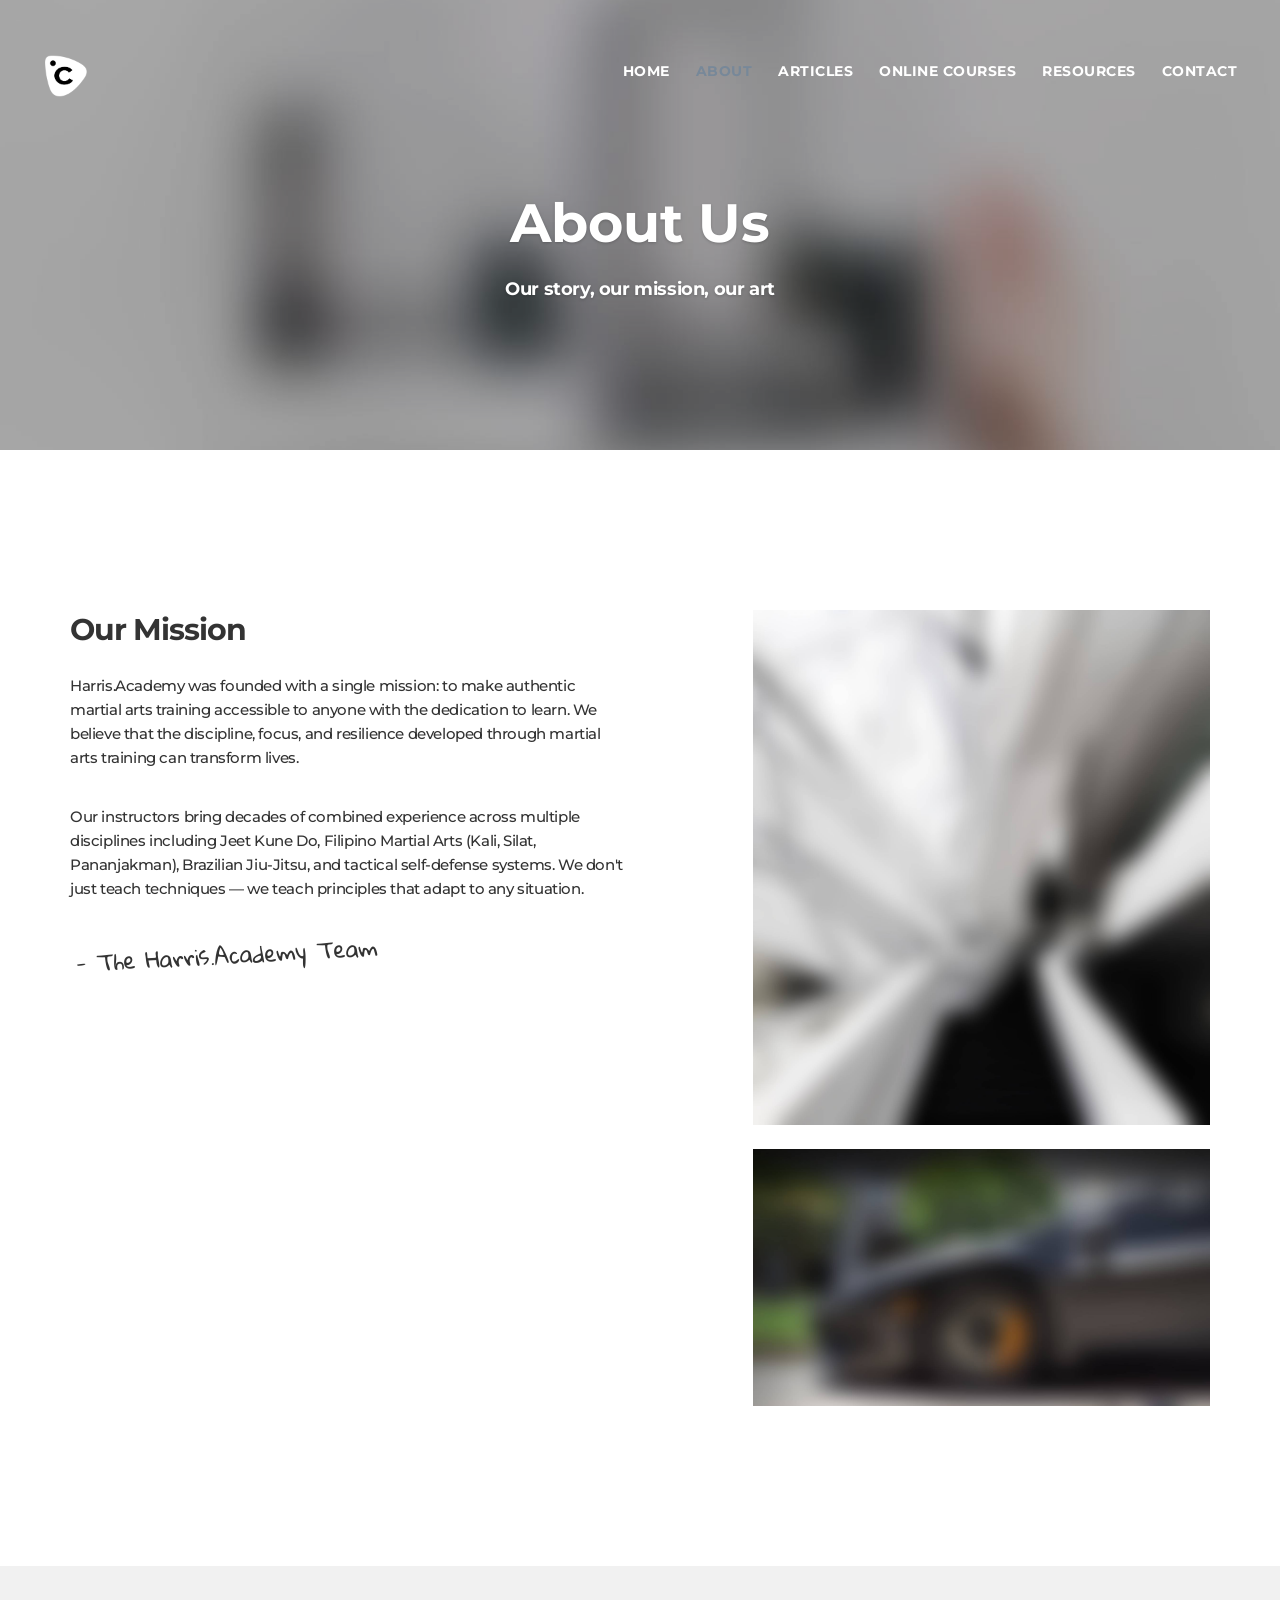
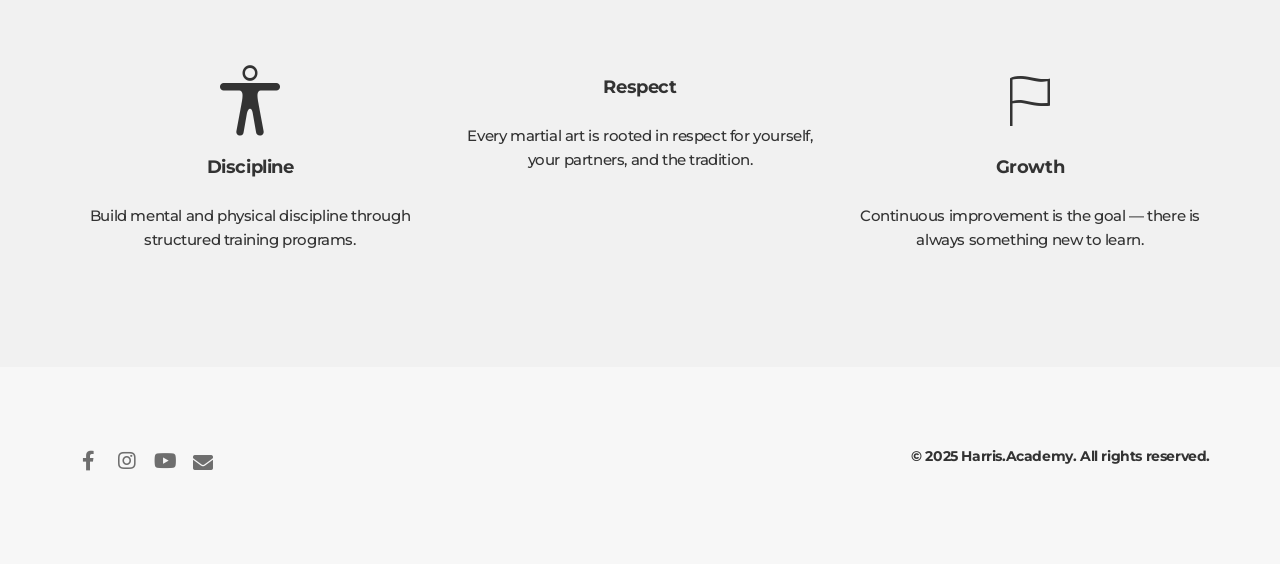
==== commit c8353e7a: "Fix responsive design: navbar, mobile layout, hero text sizing" ====
--- a/about.html
+++ b/about.html
@@ -15,7 +15,7 @@
   </head>
   <body class="top" id="page-top" data-spy="scroll" data-target=".navbar-fixed-top">
 
-    <nav class="navbar navbar-custom navbar-fixed-top top-nav-collapse">
+    <nav class="navbar navbar-custom navbar-fixed-top">
       <div class="container">
         <div class="navbar-header">
           <button class="navbar-toggle" type="button" data-toggle="collapse" data-target=".navbar-main-collapse"><span class="sr-only">Toggle navigation</span><span class="icon-bar"></span><span class="icon-bar"></span><span class="icon-bar"></span></button><a class="navbar-brand page-scroll" href="index.html">
--- a/harris.css
+++ b/harris.css
@@ -70,13 +70,88 @@
   margin-top: auto;
   align-self: flex-start;
 }
-@media (max-width: 768px) {
+.navbar-toggle {
+  z-index: 9999;
+}
+.navbar-collapse {
+  z-index: 9998;
+  max-height: 80vh;
+  overflow-y: auto;
+}
+
+@media (max-width: 991px) {
+  section, .section {
+    padding-top: 60px;
+    padding-bottom: 60px;
+    text-align: center;
+  }
+  .section-small {
+    padding-top: 40px;
+    padding-bottom: 40px;
+  }
+  .intro .intro-body {
+    padding: 130px 20px 50px;
+  }
   .intro h1 {
-    font-size: 36px;
-    line-height: 40px;
+    font-size: 36px !important;
+    line-height: 40px !important;
   }
   .introhalf h1 {
-    font-size: 32px;
-    line-height: 36px;
+    font-size: 30px !important;
+    line-height: 34px !important;
+  }
+  .intro h4 {
+    font-size: 16px;
+  }
+  .grid-pad > div[class*="col-"] {
+    margin-bottom: 25px;
+  }
+  .grid-pad > div[class*="col-"] a > img,
+  .grid-pad > div[class*="col-"] > img {
+    height: 180px;
+  }
+  .contact h2 {
+    font-size: 24px;
+  }
+  .footer .text-right {
+    text-align: center;
+    margin-top: 10px;
+  }
+  .navbar-custom .navbar-nav {
+    margin: 0;
+  }
+  .navbar-custom .navbar-nav > li > a {
+    padding: 10px 15px;
+    text-align: center;
+  }
+  .navbar-custom .navbar-collapse {
+    background: #1a1a1a;
+    border: none;
+  }
+  .navbar-custom .navbar-collapse a {
+    color: #fff;
   }
 }
+
+@media (max-width: 480px) {
+  .intro h1 {
+    font-size: 28px !important;
+    line-height: 32px !important;
+  }
+  .introhalf h1 {
+    font-size: 24px !important;
+    line-height: 28px !important;
+  }
+  .grid-pad > div[class*="col-"] a > img,
+  .grid-pad > div[class*="col-"] > img {
+    height: 160px;
+  }
+  section, .section {
+    padding-top: 40px;
+    padding-bottom: 40px;
+  }
+  .section-small {
+    padding-top: 30px;
+    padding-bottom: 30px;
+  }
+}
